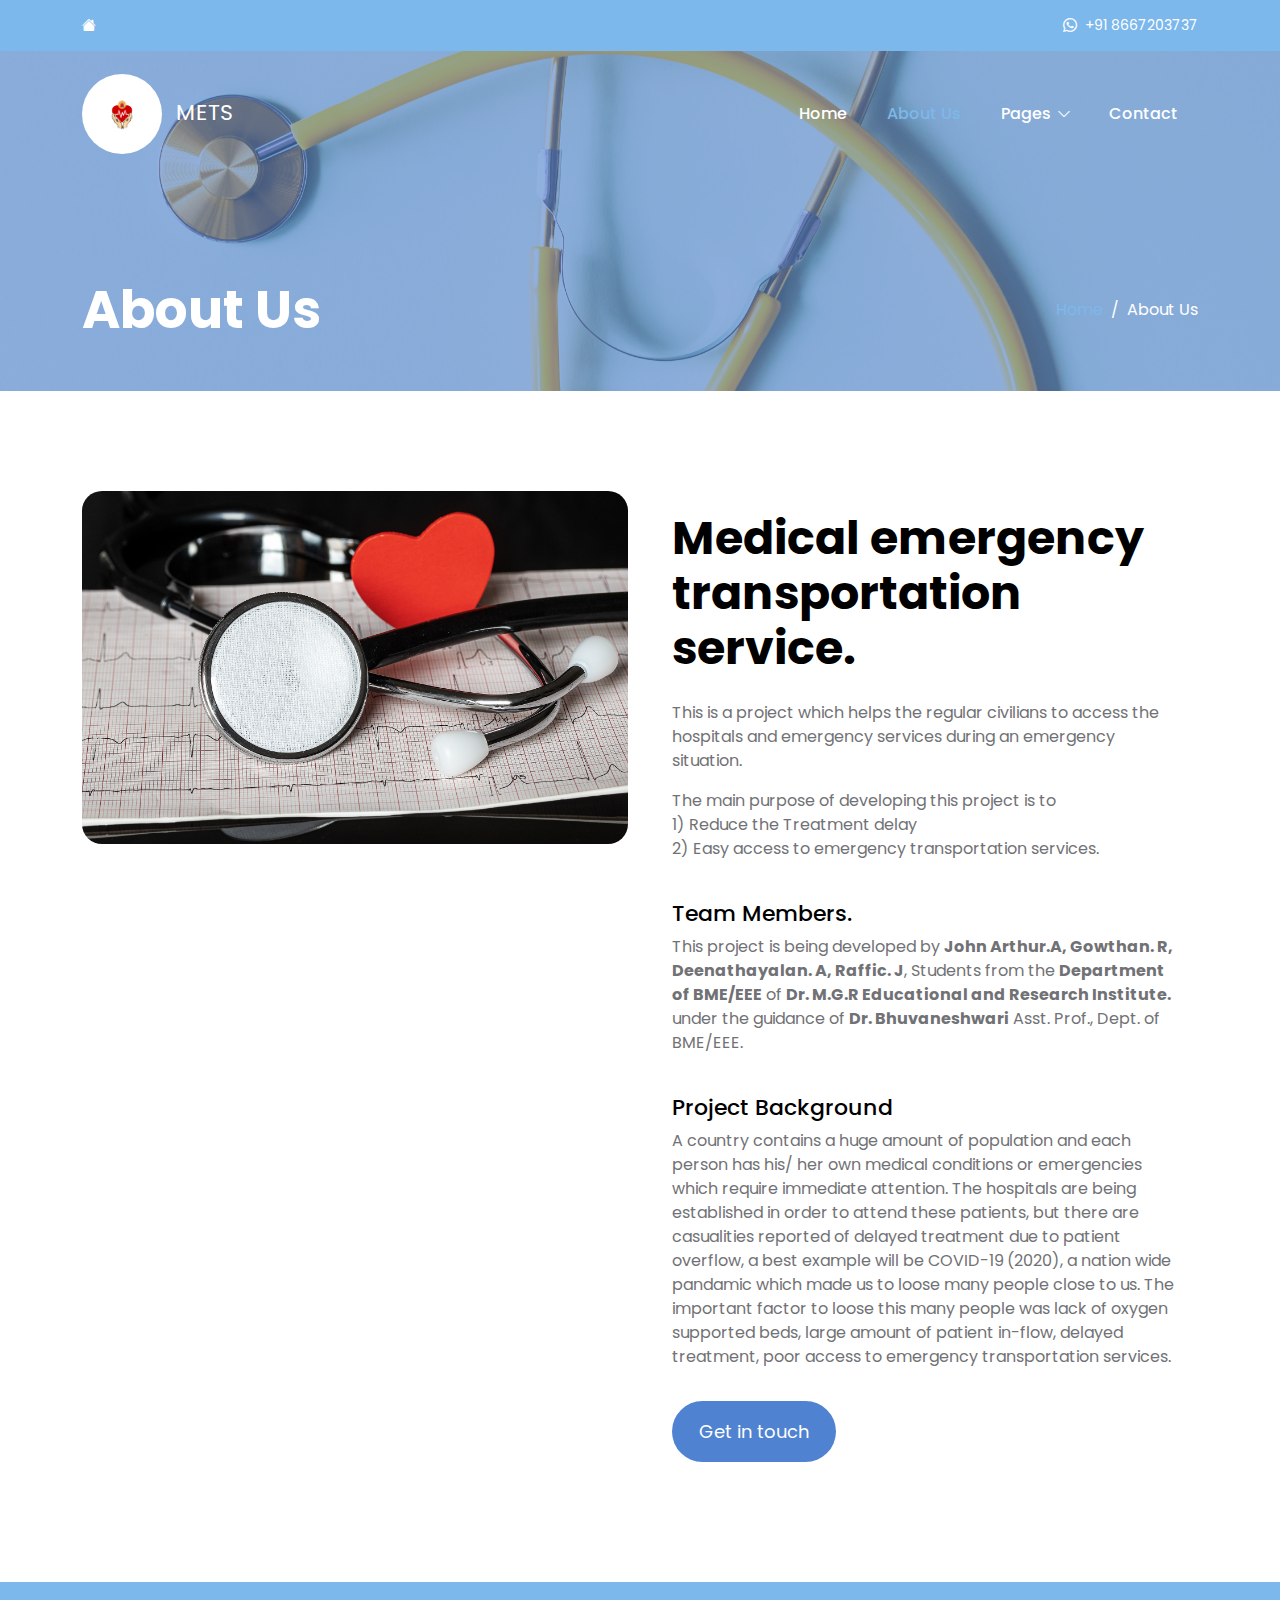
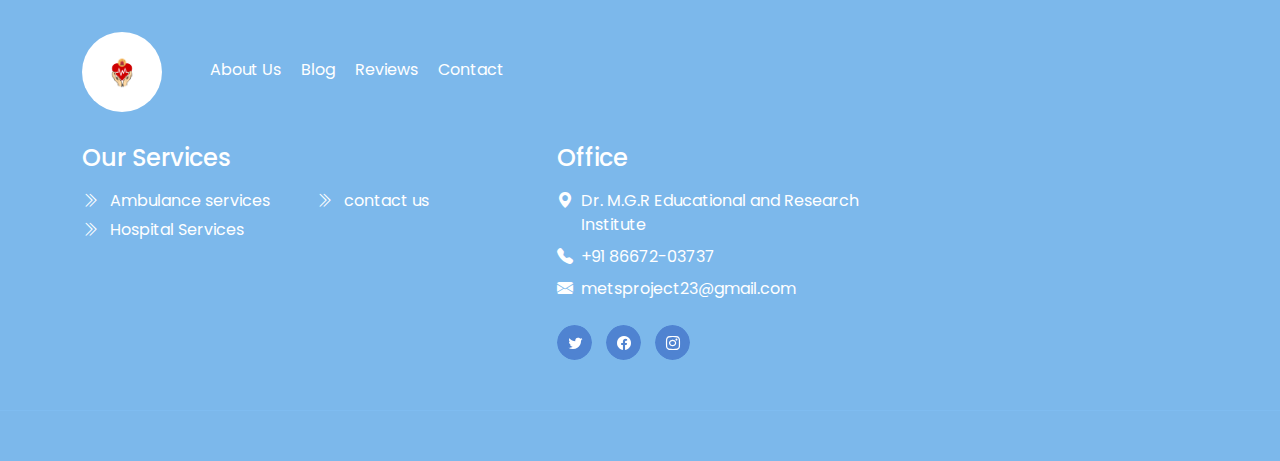
==== about.html @ 183a32d6 "Add files via upload" ====
<!doctype html>
<html lang="en">
    <head>
        <meta charset="utf-8">
        <meta name="viewport" content="width=device-width, initial-scale=1">

        <meta name="description" content="">
        <meta name="author" content="John Arthur">

        <title>About Us</title>

        <!-- CSS FILES -->        
        <link rel="preconnect" href="https://fonts.googleapis.com">
        
        <link rel="preconnect" href="https://fonts.gstatic.com" crossorigin>
        
        <link href="https://fonts.googleapis.com/css2?family=Poppins:ital,wght@0,400;0,500;0,700;1,400&display=swap" rel="stylesheet">

        <link href="css/bootstrap.min.css" rel="stylesheet">

        <link href="css/bootstrap-icons.css" rel="stylesheet">

        <link href="css/tooplate-clean-work.css" rel="stylesheet">



    </head>
    
    <body>

        <header class="site-header">
            <div class="container">
                <div class="row">
                    
                    <div class="col-lg-12 col-12 d-flex flex-wrap">
                        <p class="d-flex me-4 mb-0">
                            <i class="bi-house-fill me-2"></i>
                        </p>

                        <p class="site-header-icon-wrap text-white d-flex mb-0 ms-auto">
                            <i class="site-header-icon bi-whatsapp me-2"></i>

                            <a href="tel: 91 8667203737" class="text-white">
                                +91 8667203737
                            </a>
                        </p>
                    </div>

                </div>
            </div>
        </header>

        <nav class="navbar navbar-expand-lg">
            <div class="container">
                <a class="navbar-brand" href="index.html">
                    <img src="images/LOGO.png" class="logo img-fluid" alt="">

                    <span class="ms-2">METS</span>
                </a>

                <button class="navbar-toggler" type="button" data-bs-toggle="collapse" data-bs-target="#navbarNav" aria-controls="navbarNav" aria-expanded="false" aria-label="Toggle navigation">
                    <span class="navbar-toggler-icon"></span>
                </button>

                <div class="collapse navbar-collapse" id="navbarNav">
                    <ul class="navbar-nav ms-auto">
                        <li class="nav-item">
                            <a class="nav-link" href="index.html">Home</a>
                        </li>

                        <li class="nav-item">
                            <a class="nav-link active" href="about.html">About Us</a>
                        </li>

                        <li class="nav-item dropdown">
                            <a class="nav-link dropdown-toggle" href="#section_5" id="navbarLightDropdownMenuLink" role="button" data-bs-toggle="dropdown" aria-expanded="false">Pages</a>

                            <ul class="dropdown-menu dropdown-menu-light" aria-labelledby="navbarLightDropdownMenuLink">
                                <li><a class="dropdown-item" href="services.html">Our Services</a></li>

                                <!-- <li><a class="dropdown-item" href="coming-soon.html">Coming Soon</a></li> -->

                                <!-- <li><a class="dropdown-item" href="page-404.html">Page 404</a></li> -->
                            </ul>
                        </li>

                        <li class="nav-item">
                            <a class="nav-link" href="contact.html">Contact</a>
                        </li>

                        
                    </ul>
                </div>
            </div>
        </nav>

        <main>

            <section class="banner-section d-flex justify-content-center align-items-end">
                <div class="section-overlay"></div>

                <div class="container">
                    <div class="row">

                        <div class="col-lg-7 col-12">
                            <h1 class="text-white mb-lg-0">About Us</h1>
                        </div>

                        <div class="col-lg-4 col-12 d-flex justify-content-lg-end align-items-center ms-auto">
                            <nav aria-label="breadcrumb">
                                <ol class="breadcrumb justify-content-center">
                                    <li class="breadcrumb-item"><a href="index.html">Home</a></li>

                                    <li class="breadcrumb-item active" aria-current="page">About Us</li>
                                </ol>
                            </nav>
                        </div>

                    </div>
                </div>
            </section>
         

            <section class="section-padding">
                <div class="container">
                    <div class="row">

                        <div class="col-lg-6 col-12">
                            <img src="images/emergency.jpg" class="featured-image img-fluid">
                        </div>

                        <div class="col-lg-6 col-12">
                            <div class="featured-block">
                                <h2 class="mb-4">Medical emergency transportation service.</h2>

                                <p>This is a project which helps the regular civilians to access the hospitals and emergency services during an emergency situation.</p>

                                <p>The main purpose of developing this project is to<br>1) Reduce the Treatment delay<br>2) Easy access to emergency transportation services.</p> <br>
                                <h6>
                                    Team Members.
                                </h6>
                                <p>
                                    This project is being developed by <b>John Arthur.A, Gowthan. R, Deenathayalan. A, Raffic. J</b>, Students from the <b>Department of BME/EEE</b> of <b>Dr. M.G.R Educational and Research Institute.</b> under the guidance of <b>Dr. Bhuvaneshwari</b> Asst. Prof., Dept. of BME/EEE. <br>
                                    </p> <br>
                                <h6>
                                    Project Background
                                </h6>
                                <p>
                                    A country contains a huge amount of population and each person has his/ her own medical conditions or emergencies which require immediate attention. The hospitals are being established in order to attend these patients,
                                    but there are casualities reported of delayed treatment due to patient overflow, a best example will be COVID-19 (2020), a nation wide pandamic which made us to loose many people close to us. The important factor to loose
                                    this many people was lack of oxygen supported beds, large amount of patient in-flow, delayed treatment, poor access to emergency transportation services. 
                                </p>

                                <a class="custom-btn btn button button--atlas mt-3" href="contact.html">
                                    <span>Get in touch</span>
    
                                    <div class="marquee" aria-hidden="true">
                                        <div class="marquee__inner">
                                            <span>Get in touch</span>
                                            <span>Get in touch</span>
                                            <span>Get in touch</span>
                                            <span>Get in touch</span>
                                        </div>
                                    </div>
                                </a>
                            </div>
                        </div>

                    </div>
                </div>
            </section>


            


           
        </main>

        <footer class="site-footer">
            <div class="container">
                <div class="row">

                    <div class="col-lg-12 col-12 d-flex align-items-center mb-4 pb-2">
                        <div>
                            <img src="images/LOGO.png" class="logo img-fluid" alt="">
                        </div>

                        <ul class="footer-menu d-flex flex-wrap ms-5">
                            <li class="footer-menu-item"><a href="#" class="footer-menu-link">About Us</a></li>

                            <li class="footer-menu-item"><a href="#" class="footer-menu-link">Blog</a></li>

                            <li class="footer-menu-item"><a href="#" class="footer-menu-link">Reviews</a></li>

                            <li class="footer-menu-item"><a href="#" class="footer-menu-link">Contact</a></li>
                        </ul>
                    </div>

                    <div class="col-lg-5 col-12 mb-4 mb-lg-0">
                        <h5 class="site-footer-title mb-3">Our Services</h5>

                        <ul class="footer-menu">
                            <li class="footer-menu-item">
                                <a href="#" class="footer-menu-link">
                                    <i class="bi-chevron-double-right footer-menu-link-icon me-2"></i>
                                    Ambulance services
                                </a>
                            </li>

                            <li class="footer-menu-item">
                                <a href="#" class="footer-menu-link">
                                    <i class="bi-chevron-double-right footer-menu-link-icon me-2"></i>
                                    Hospital Services
                                </a>
                            </li>

                            <li class="footer-menu-item">
                                <a href="#" class="footer-menu-link">
                                    <i class="bi-chevron-double-right footer-menu-link-icon me-2"></i>
                                    contact us
                                </a>
                            </li>
                        </ul>
                    </div>

                    <div class="col-lg-4 col-md-6 col-12 mb-4 mb-lg-0 mb-md-0">
                        <h5 class="site-footer-title mb-3">Office</h5>

                        <p class="text-white d-flex mt-3 mb-2">
                            <i class="bi-geo-alt-fill me-2"></i>
                            Dr. M.G.R Educational and Research Institute
                        </p>

                        <p class="text-white d-flex mb-2">
                            <i class="bi-telephone-fill me-2"></i>

                            <a href="tel: 8667203737" class="site-footer-link">
                                +91 86672-03737
                            </a>
                        </p>

                        <p class="text-white d-flex">
                            <i class="bi-envelope-fill me-2"></i>

                            <a href="mailto:info@company.com" class="site-footer-link">
                                metsproject23@gmail.com
                            </a>
                        </p>

                        <ul class="social-icon mt-4">
                            <li class="social-icon-item">
                                <a href="#" class="social-icon-link button button--skoll">
                                    <span></span>
                                    <span class="bi-twitter"></span>
                                </a>
                            </li>

                            <li class="social-icon-item">
                                <a href="#" class="social-icon-link button button--skoll">
                                    <span></span>
                                    <span class="bi-facebook"></span>
                                </a>
                            </li>

                            <li class="social-icon-item">
                                <a href="#" class="social-icon-link button button--skoll">
                                    <span></span>
                                    <span class="bi-instagram"></span>
                                </a>
                            </li>
                        </ul>
                    </div>
                </div>
            </div>

            <div class="site-footer-bottom">
                <div class="container">
                    <div class="row">
                    </div>
                </div>
            </div>
        </footer>

        <!-- JAVASCRIPT FILES -->
        <script src="js/Team-members.js"></script>
        <script src="js/jquery.min.js"></script>
        <script src="js/bootstrap.min.js"></script>
        <script src="js/jquery.backstretch.min.js"></script>
        <script src="js/counter.js"></script>
        <script src="js/countdown.js"></script>
        <script src="js/init.js"></script>
        <script src="js/modernizr.js"></script>
        <script src="js/animated-headline.js"></script>
        <script src="js/custom.js"></script>

    </body>
</html>
---- css/tooplate-clean-work.css ----
/*

Tooplate 2132 Clean Work

https://www.tooplate.com/view/2132-clean-work

*/



/*---------------------------------------
  CUSTOM PROPERTIES ( VARIABLES )             
-----------------------------------------*/
:root {
  --white-color:                  #ffffff;
  --primary-color:                #7cb8eb;
  --secondary-color:              #4f83d1;
  --section-bg-color:             #f0f8ff;
  --custom-btn-bg-color:          #4f83d1;
  --custom-btn-bg-hover-color:    #7cb8eb;
  --dark-color:                   #000000;
  --p-color:                      #717275;
  --border-color:                 #e9eaeb;
  --link-hover-color:             #4f83d1;

  --body-font-family:             'Poppins', sans-serif;

  --h1-font-size:                 52px;
  --h2-font-size:                 46px;
  --h3-font-size:                 32px;
  --h4-font-size:                 28px;
  --h5-font-size:                 24px;
  --h6-font-size:                 22px;
  --p-font-size:                  16px;
  --btn-font-size:                18px;
  --copyright-font-size:          14px;

  --border-radius-large:          100px;
  --border-radius-medium:         20px;
  --border-radius-small:          10px;

  --font-weight-normal:           400;
  --font-weight-medium:           500;
  --font-weight-bold:             700;
}

body {
  background-color: var(--white-color);
  font-family: var(--body-font-family); 
}


/*---------------------------------------
  TYPOGRAPHY               
-----------------------------------------*/

h2,
h3,
h4,
h5,
h6 {
  color: var(--dark-color);
}

h1,
h2,
h3,
h4,
h5,
h6 {
  font-weight: var(--font-weight-medium);
}

h1 {
  font-size: var(--h1-font-size);
  font-weight: var(--font-weight-bold);
}

h2 {
  font-size: var(--h2-font-size);
  font-weight: var(--font-weight-bold);
}

h3 {
  font-size: var(--h3-font-size);
}

h4 {
  font-size: var(--h4-font-size);
}

h5 {
  font-size: var(--h5-font-size);
}

h6 {
  font-size: var(--h6-font-size);
}

p {
  color: var(--p-color);
  font-size: var(--p-font-size);
  font-weight: var(--font-weight-normal);
}

ul li {
  color: var(--p-color);
  font-size: var(--p-font-size);
  font-weight: var(--font-weight-normal);
}

a, 
button {
  touch-action: manipulation;
  transition: all 0.3s;
}

a {
  display: inline-block;
  color: var(--primary-color);
  text-decoration: none;
}

a:hover {
  color: var(--link-hover-color);
}

b,
strong {
  font-weight: var(--font-weight-bold);
}

.page-404-title {
  color: var(--secondary-color);
  font-size: 10rem;
}


/*---------------------------------------
  SECTION               
-----------------------------------------*/
.section-padding {
  padding-top: 100px;
  padding-bottom: 100px;
}

.section-bg {
  background-color: var(--section-bg-color);
}

.section-overlay {
  background-color: var(--secondary-color);
  position: absolute;
  top: 0;
  left: 0;
  pointer-events: none;
  width: 100%;
  height: 100%;
  opacity: 0.6;
}

.testimonial-section .section-overlay {
  opacity: 0.85;
}

.section-overlay + .container {
  position: relative;
}


/*---------------------------------------
  ANIMATED HEADLINE               
-----------------------------------------*/
.cd-words-wrapper {
  display: inline-block;
  position: relative;
  text-align: left;
}

.cd-words-wrapper b {
  color: #e5e50f;
  display: inline-block;
  position: absolute;
  white-space: nowrap;
  left: 0;
  top: 0;
}

.cd-words-wrapper b.is-visible {
  position: relative;
}

.no-js .cd-words-wrapper b {
  opacity: 0;
}

.no-js .cd-words-wrapper b.is-visible {
  opacity: 1;
}

.cd-headline.rotate-1 .cd-words-wrapper {
  -webkit-perspective: 300px;
  -moz-perspective: 300px;
  perspective: 300px;
}

.cd-headline.rotate-1 b {
  opacity: 0;
  -webkit-transform-origin: 50% 100%;
  -moz-transform-origin: 50% 100%;
  -ms-transform-origin: 50% 100%;
  -o-transform-origin: 50% 100%;
  transform-origin: 50% 100%;
  -webkit-transform: rotateX(180deg);
  -moz-transform: rotateX(180deg);
  -ms-transform: rotateX(180deg);
  -o-transform: rotateX(180deg);
  transform: rotateX(180deg);
}

.cd-headline.rotate-1 b.is-visible {
  opacity: 1;
  -webkit-transform: rotateX(0deg);
  -moz-transform: rotateX(0deg);
  -ms-transform: rotateX(0deg);
  -o-transform: rotateX(0deg);
  transform: rotateX(0deg);
  -webkit-animation: cd-rotate-1-in 1.2s;
  -moz-animation: cd-rotate-1-in 1.2s;
  animation: cd-rotate-1-in 1.2s;
}

.cd-headline.rotate-1 b.is-hidden {
  -webkit-transform: rotateX(180deg);
  -moz-transform: rotateX(180deg);
  -ms-transform: rotateX(180deg);
  -o-transform: rotateX(180deg);
  transform: rotateX(180deg);
  -webkit-animation: cd-rotate-1-out 1.2s;
  -moz-animation: cd-rotate-1-out 1.2s;
  animation: cd-rotate-1-out 1.2s;
}

@-webkit-keyframes cd-rotate-1-in {
  0% {
    -webkit-transform: rotateX(180deg);
    opacity: 0;
  }
  35% {
    -webkit-transform: rotateX(120deg);
    opacity: 0;
  }
  65% {
    opacity: 0;
  }
  100% {
    -webkit-transform: rotateX(360deg);
    opacity: 1;
  }
}

@-moz-keyframes cd-rotate-1-in {
  0% {
    -moz-transform: rotateX(180deg);
    opacity: 0;
  }
  35% {
    -moz-transform: rotateX(120deg);
    opacity: 0;
  }
  65% {
    opacity: 0;
  }
  100% {
    -moz-transform: rotateX(360deg);
    opacity: 1;
  }
}

@keyframes cd-rotate-1-in {
  0% {
    -webkit-transform: rotateX(180deg);
    -moz-transform: rotateX(180deg);
    -ms-transform: rotateX(180deg);
    -o-transform: rotateX(180deg);
    transform: rotateX(180deg);
    opacity: 0;
  }
  35% {
    -webkit-transform: rotateX(120deg);
    -moz-transform: rotateX(120deg);
    -ms-transform: rotateX(120deg);
    -o-transform: rotateX(120deg);
    transform: rotateX(120deg);
    opacity: 0;
  }
  65% {
    opacity: 0;
  }
  100% {
    -webkit-transform: rotateX(360deg);
    -moz-transform: rotateX(360deg);
    -ms-transform: rotateX(360deg);
    -o-transform: rotateX(360deg);
    transform: rotateX(360deg);
    opacity: 1;
  }
}

@-webkit-keyframes cd-rotate-1-out {
  0% {
    -webkit-transform: rotateX(0deg);
    opacity: 1;
  }
  35% {
    -webkit-transform: rotateX(-40deg);
    opacity: 1;
  }
  65% {
    opacity: 0;
  }
  100% {
    -webkit-transform: rotateX(180deg);
    opacity: 0;
  }
}

@-moz-keyframes cd-rotate-1-out {
  0% {
    -moz-transform: rotateX(0deg);
    opacity: 1;
  }
  35% {
    -moz-transform: rotateX(-40deg);
    opacity: 1;
  }
  65% {
    opacity: 0;
  }
  100% {
    -moz-transform: rotateX(180deg);
    opacity: 0;
  }
}

@keyframes cd-rotate-1-out {
  0% {
    -webkit-transform: rotateX(0deg);
    -moz-transform: rotateX(0deg);
    -ms-transform: rotateX(0deg);
    -o-transform: rotateX(0deg);
    transform: rotateX(0deg);
    opacity: 1;
  }
  35% {
    -webkit-transform: rotateX(-40deg);
    -moz-transform: rotateX(-40deg);
    -ms-transform: rotateX(-40deg);
    -o-transform: rotateX(-40deg);
    transform: rotateX(-40deg);
    opacity: 1;
  }
  65% {
    opacity: 0;
  }
  100% {
    -webkit-transform: rotateX(180deg);
    -moz-transform: rotateX(180deg);
    -ms-transform: rotateX(180deg);
    -o-transform: rotateX(180deg);
    transform: rotateX(180deg);
    opacity: 0;
  }
}


/*---------------------------------------
  CUSTOM LINK               
-----------------------------------------*/
.link {
  cursor: pointer;
  position: relative;
  white-space: nowrap;
}

.link::before,
.link::after {
  position: absolute;
  width: 100%;
  height: 1px;
  background: currentColor;
  top: 100%;
  left: 0;
  pointer-events: none;
}

.link::before {
  content: '';
}

.link--herse::before {
  display: none;
}

.link__graphic {
  position: absolute;
  top: 0;
  left: 0;
  pointer-events: none;
  fill: none;
  stroke: var(--dark-color);
  stroke-width: 1px;
}

.link__graphic--stroke path {
  stroke-dasharray: 1;
  stroke-dashoffset: 1;
}

.link:hover .link__graphic--stroke path {
  stroke-dashoffset: 0;
}

.link__graphic--arc {
  top: 73%;
  left: -23%;
}

.link__graphic--arc path {
  transition: stroke-dashoffset 0.4s cubic-bezier(0.7, 0, 0.3, 1);
}

.link:hover .link__graphic--arc path {
  transition-timing-function: cubic-bezier(0.8, 1, 0.7, 1);
  transition-duration: 0.3s;
}

.button {
  display: inline-block;
  position: relative;
}

.button::before,
.button::after {
  position: absolute;
  top: 0;
  left: 0;
  width: 100%;
  height: 100%;
}

.button--atlas > span {
  display: inline-block;
}

.button--atlas:hover > span {
  opacity: 0;
}

.marquee {
  position: absolute;
  top: 0;
  left: 0;
  width: 100%;
  overflow: hidden;
  pointer-events: none;
}

.marquee__inner {
  width: fit-content;
  display: flex;
  position: relative;
  --offset: 1rem;
  --move-initial: calc(-25% + var(--offset));
  --move-final: calc(-50% + var(--offset));
  transform: translate3d(var(--move-initial), 0, 0);
  animation: marquee 1s linear infinite;
  animation-play-state: paused;
  opacity: 0;
}

.button--atlas:hover .marquee__inner {
  animation-play-state: running;
  opacity: 1;
  transition-duration: 0.4s;
}

.marquee span {
  text-align: center;
  white-space: nowrap;
  font-style: italic;
  padding: 15px;
}

@keyframes marquee {
  0% {
    transform: translate3d(var(--move-initial), 0, 0);
  }

  100% {
    transform: translate3d(var(--move-final), 0, 0);
  }
}

.button--pan {
  overflow: hidden;
}

.button--pan span {
  position: relative;
}

.button--pan::before {
  content: '';
  transition: transform 0.3s cubic-bezier(0.7, 0, 0.2, 1);
}

.button--pan:hover::before {
  background: transparent;
  transform: translate3d(0,-100%,0);
}


/*---------------------------------------
  CUSTOM BLOCK               
-----------------------------------------*/
.custom-block-wrap {
  position: relative;
}

.custom-block-wrap .custom-block {
  position: absolute;
  bottom: 0;
  right: 0;
}

.custom-block {
  background-color: var(--primary-color);
  border-radius: var(--border-radius-small);
  padding: 35px;
}

.custom-block .custom-icon,
.custom-block a {
  color: var(--white-color);
}


/*---------------------------------------
  CUSTOM ICON COLOR               
-----------------------------------------*/
.custom-icon {
  color: var(--secondary-color);
}

.bi-star-fill {
  color: var(--custom-btn-bg-color);
}


/*---------------------------------------
  AVATAR IMAGE - TESTIMONIAL               
-----------------------------------------*/
.avatar-image {
  border-radius: var(--border-radius-large);
  width: 60px;
  height: 60px;
  object-fit: cover;
}


/*---------------------------------------
  CUSTOM BUTTON               
-----------------------------------------*/
.custom-btn {
  background: var(--custom-btn-bg-color);
  border: 2px solid transparent;
  border-radius: var(--border-radius-large);
  color: var(--white-color);
  font-size: var(--btn-font-size);
  font-weight: var(--font-weight-normal);
  line-height: normal;
  transition: all 0.3s;
  padding: 15px 25px;
}

.navbar-expand-lg .navbar-nav .nav-link.custom-btn {
  margin-top: 8px;
  margin-right: 0;
  padding: 12px 25px;
}

.custom-btn:hover {
  background: var(--custom-btn-bg-hover-color);
  color: var(--white-color);
}

.custom-border-btn {
  background: transparent;
  border: 2px solid var(--custom-btn-bg-color);
  color: var(--custom-btn-bg-color);
}

.navbar-expand-lg .navbar-nav .nav-link.custom-btn:hover,
.custom-border-btn:hover {
  background: var(--custom-btn-bg-hover-color);
  border-color: transparent;
  color: var(--white-color);
}

.custom-btn-bg-white {
  border-color: var(--white-color);
  color: var(--white-color);
}


/*---------------------------------------
  NAVIGATION              
-----------------------------------------*/
.navbar {
  background: transparent;
  position: absolute;
  top: 49px;
  right: 0;
  left: 0;
  z-index: 9;
  padding-top: 20px;
  padding-bottom: 20px;
}

.navbar-brand,
.navbar-brand:hover {
  color: var(--white-color);
  font-size: var(--h6-font-size);
  font-weight: var(--font-weight-light);
}

.logo {
  background-color: var(--white-color);
  border-radius: var(--border-radius-large);
  width: 80px;
  height: 80px;
  padding: 15px;
}

.navbar-expand-lg .navbar-nav .nav-link {
  margin: 20px;
  padding: 0;
}

.navbar-nav .nav-link {
  display: inline-block;
  color: var(--white-color);
  font-size: var(--p-font-size);
  font-weight: var(--font-weight-medium);
  position: relative;
  padding-top: 15px;
  padding-bottom: 15px;
}

.navbar-nav .nav-link.active, 
.navbar-nav .nav-link:hover {
  background: transparent;
  color: var(--primary-color);
}

.dropdown-menu {
  background: var(--white-color);
  box-shadow: 0 1rem 3rem rgba(0,0,0,.175);
  border: 0;
  display: inherit;
  opacity: 0;
  min-width: 9rem;
  margin-top: 20px;
  padding: 13px 0 10px 0;
  transition: all 0.3s;
  pointer-events: none;
}

.dropdown-menu::before {
  content: "";
  width: 0;
  height: 0;
  border-left: 20px solid transparent;
  border-right: 20px solid transparent;
  border-bottom: 15px solid var(--white-color);
  position: absolute;
  top: -10px;
  left: 10px;
}

.dropdown-item {
  display: inline-block;
  color: var(--p-bg-color);
  font-size: var(--menu-font-size);
  font-weight: var(--font-weight-medium);
  position: relative;
  padding-top: 0;
  padding-bottom: 7px;
}

.dropdown-item.active, 
.dropdown-item:active,
.dropdown-item:focus, 
.dropdown-item:hover {
  background: transparent;
  color: var(--primary-color);
}

.dropdown-toggle::after {
  content: "\f282";
  display: inline-block;
  font-family: bootstrap-icons !important;
  font-size: var(--copyright-font-size);
  font-style: normal;
  font-weight: normal !important;
  font-variant: normal;
  text-transform: none;
  line-height: 1;
  vertical-align: -.125em;
  -webkit-font-smoothing: antialiased;
  -moz-osx-font-smoothing: grayscale;
  position: relative;
  left: 2px;
  border: 0;
}

@media screen and (min-width: 992px) {
  .dropdown:hover .dropdown-menu {
    opacity: 1;
    margin-top: 0;
    pointer-events: auto;
  }
}

.navbar-toggler {
  border: 0;
  padding: 0;
  cursor: pointer;
  margin: 0;
  width: 30px;
  height: 35px;
  outline: none;
}

.navbar-toggler:focus {
  outline: none;
  box-shadow: none;
}

.navbar-toggler[aria-expanded="true"] .navbar-toggler-icon {
  background: transparent;
}

.navbar-toggler[aria-expanded="true"] .navbar-toggler-icon:before,
.navbar-toggler[aria-expanded="true"] .navbar-toggler-icon:after {
  transition: top 300ms 50ms ease, -webkit-transform 300ms 350ms ease;
  transition: top 300ms 50ms ease, transform 300ms 350ms ease;
  transition: top 300ms 50ms ease, transform 300ms 350ms ease, -webkit-transform 300ms 350ms ease;
  top: 0;
}

.navbar-toggler[aria-expanded="true"] .navbar-toggler-icon:before {
  transform: rotate(45deg);
}

.navbar-toggler[aria-expanded="true"] .navbar-toggler-icon:after {
  transform: rotate(-45deg);
}

.navbar-toggler .navbar-toggler-icon {
  background: var(--dark-color);
  transition: background 10ms 300ms ease;
  display: block;
  width: 30px;
  height: 2px;
  position: relative;
}

.navbar-toggler .navbar-toggler-icon:before,
.navbar-toggler .navbar-toggler-icon:after {
  transition: top 300ms 350ms ease, -webkit-transform 300ms 50ms ease;
  transition: top 300ms 350ms ease, transform 300ms 50ms ease;
  transition: top 300ms 350ms ease, transform 300ms 50ms ease, -webkit-transform 300ms 50ms ease;
  position: absolute;
  right: 0;
  left: 0;
  background: var(--dark-color);
  width: 30px;
  height: 2px;
  content: '';
}

.navbar-toggler .navbar-toggler-icon::before {
  top: -8px;
}

.navbar-toggler .navbar-toggler-icon::after {
  top: 8px;
}


/*---------------------------------------
  SITE HEADER              
-----------------------------------------*/
.site-header {
  background: var(--primary-color);
  position: relative;
  z-index: 22;
  padding-top: 15px;
  padding-bottom: 15px;
}

.site-header p,
.site-header p a,
.site-header .social-icon-link {
  color: var(--white-color);
  font-size: var(--copyright-font-size);
}

.site-header .social-icon {
  text-align: right;
}

.site-header .social-icon-link {
  background: transparent;
  width: inherit;
  height: inherit;
  line-height: inherit;
  margin-right: 15px;
}

.site-header-icon {
  display: inline-block;
}


/*---------------------------------------
  HERO        
-----------------------------------------*/
.hero-section {
  position: relative;
  overflow: hidden;
  padding-top: 100px;
  padding-bottom: 100px;
  min-height: 680px;
}

.hero-section .container {
  position: relative;
  z-index: 2;
}

.hero-section svg {
  position: absolute;
  bottom: -50px;
  right: 0;
  left: 0;
  pointer-events: none;
}

@media screen and (min-width: 991px) {
  .hero-section-full-height {
    height: 85vh;
  }
}


/*---------------------------------------
  INTRO        
-----------------------------------------*/
.intro-section {
  padding-top: 50px;
}


/*---------------------------------------
  BANNER        
-----------------------------------------*/
.banner-section {
  background-image: url('../images/img1.jpg');
  background-repeat: no-repeat;
  background-position: center;
  background-size: cover;
  position: relative;
  overflow: hidden;
  min-height: 340px;
  padding-top: 100px;
  padding-bottom: 50px;
}

.banner-section .breadcrumb {
  margin-bottom: 0;
}

.breadcrumb-item+.breadcrumb-item::before,
.breadcrumb-item.active {
  color: var(--white-color);
}


/*---------------------------------------
  COUNTDOWN              
-----------------------------------------*/
.countdown-section {
  position: relative;
}

.countdown-section-title {
  position: absolute;
  top: 0;
  right: 0;
  bottom: 0;
}

.countdown {
  text-align: center;
  padding-left: 0;
}

.countdown-item {
  list-style: none;
  flex: 0 0 13%;
  margin: 15px;
}

.countdown-text {
  background: var(--section-bg-color);
  border-radius: 6px;
  color: var(--secondary-color);
  font-size: var(--p-font-size);
  position: relative;
  padding: 4px 8px;
}

.countdown-text::before {
  content: "";
  display: block;
  margin: auto;
  width: 0;
  height: 0;
  border-bottom: 5px solid var(--section-bg-color);
  border-right: 5px solid transparent;
  border-left: 5px solid transparent;
  position: absolute;
  top: -5px;
  right: 0;
  left: 0;
}


/*---------------------------------------
  FEATURED              
-----------------------------------------*/
.featured-image {
  border-radius: var(--border-radius-medium);
}

.featured-block {
  padding: 20px;
}


/*---------------------------------------
  ABOUT              
-----------------------------------------*/
.about-image,
.gallery-image {
  border-radius: var(--border-radius-medium);
}

.team-info {
  background: var(--white-color);
  border-radius: var(--border-radius-medium);
  position: relative;
  padding: 30px;
}

.team-info p {
  margin-bottom: 0;
}

.team-info::before {
  content: "";
  display: block;
  margin: auto;
  width: 0;
  height: 0;
  border-right: 20px solid var(--white-color);
  border-top: 20px solid transparent;
  border-bottom: 20px solid transparent;
  position: absolute;
  left: -20px;
  top: 0;
  bottom: 0;
}

.gallery-image {
  transition: all 0.3s;
}

.gallery-image:hover {
  transform: scale(1.02);
}


/*---------------------------------------
  SERVICES              
-----------------------------------------*/
.services-thumb {
  background-color: var(--white-color);
  border-radius: var(--border-radius-small);
  position: relative;
  overflow: hidden;
  margin-bottom: 24px;
  padding: 30px;
}

.services-thumb.section-bg {
  background: var(--section-bg-color);
}

.services-detail-section .services-image {
  aspect-ratio: 0;
}

.services-image-wrap {
  border-radius: var(--border-radius-small);
  position: relative;
  overflow: hidden;
}

.services-image-wrap:hover .services-image-hover {
  opacity: 1;
}

.services-title-link {
  display: block;
}

.services-image,
.team-image {
  border-radius: var(--border-radius-small);
  display: block;
  aspect-ratio: 1;
  object-fit: cover;
  transition: all 0.5s;
}

.services-image-hover {
  position: absolute;
  top: 0;
  right: 0;
  bottom: 0;
  left: 0;
  opacity: 0;
}

.services-icon-wrap {
  background: var(--secondary-color);
  color: var(--white-color);
  font-size: var(--h3-font-size);
  position: absolute;
  bottom: 0;
  right: 0;
  left: 0;
  transition: opacity 0.5s;
  padding: 8px 12px;
}

.services-icon-wrap .button--skoll {
  width: 100%;
  height: 100%;
}


/*---------------------------------------
  TESTIMONIAL              
-----------------------------------------*/
.testimonial-section {
  background-image: url('../images/coffe-shop-with-wooden-walls-unfocused.jpg');
  background-repeat: no-repeat;
  background-position: center;
  background-size: cover;
  position: relative;
}

.testimonial-section .featured-block {
  background-color: var(--primary-color);
  border-radius: var(--border-radius-medium);
  margin-bottom: 24px;
  padding: 30px;
}

.testimonial-section .featured-block h4,
.testimonial-section .featured-block p {
  color: var(--white-color);
}



/*---------------------------------------
  PARTNERS              
-----------------------------------------*/
.partners-section {
  text-align: center;
  padding-top: 25px;
  padding-bottom: 50px;
}

.partners-section-title {
  border-radius: var(--border-radius-large);
  display: inline-block;
  position: relative;
  bottom: 50px;
  margin-bottom: -50px;
  padding: 10px 20px;
}

.partners-image {
  display: block;
  width: 150px;
  margin: auto;
  transition: all 0.3s;
}

.partners-image:hover {
  transform: scale(1.05);
}


/*---------------------------------------
  COUNTER NUMBERS              
-----------------------------------------*/
.counter-thumb {
  margin: 20px;
  margin-top: 0;
}

.counter-number {
  color: var(--secondary-color);
  display: block;
}

.counter-number,
.counter-number-text {
  color: var(--secondary-color);
  font-size: var(--h1-font-size);
  font-weight: var(--font-weight-bold);
  line-height: normal;
}


/*---------------------------------------
  CONTACT               
-----------------------------------------*/
.contact-section {
  background: var(--white-color);
}

.contact-form {
  background: var(--section-bg-color);
  border-radius: var(--border-radius-small);
  padding: 40px;
}

.contact-info {
  background: var(--white-color);
  border-radius: var(--border-radius-medium);
  display: inline-block;
  margin-top: 20px;
  padding: 40px;
}

.team-info a,
.contact-info h5,
.contact-info h5 a {
  color: var(--p-color);
}

.team-info a:hover,
.contact-info h5 a:hover {
  color: var(--link-hover-color);
}


/*---------------------------------------
  CUSTOM FORM               
-----------------------------------------*/
.custom-form .form-control,
.input-group-file {
  color: var(--p-color);
  margin-bottom: 24px;
  padding-top: 13px;
  padding-bottom: 13px;
  outline: none;
}

.custom-form .form-control:hover,
.custom-form .form-control:focus {
  border-color: var(--secondary-color);
}

.custom-form label {
  margin-bottom: 10px;
}

.custom-form .form-check-group {
  margin-bottom: 20px;
}

.donate-form .form-check-group-donation-frequency {
  padding-right: 0;
}

.form-check-group-donation-frequency + .form-check-group-donation-frequency {
  padding-right: 12px;
  padding-left: 0;
}

.form-check-group-donation-frequency .form-check-label {
  font-weight: var(--font-weight-medium);
}

#DonationFrequencyOne {
  border-top-right-radius: 0;
  border-bottom-right-radius: 0;
}

#DonationFrequencyMonthly {
  border-top-left-radius: 0;
  border-bottom-left-radius: 0;
}

.custom-form .form-check-radio {
  position: relative;
  height: 100%;
  padding-left: 0;
}

.custom-form .input-group-text {
  background: var(--secondary-color);
  border: 0;
  color: var(--white-color);
}

.custom-form .form-check-radio .form-check-label {
  position: absolute;
  top: 50%;
  left: 50%;
  transform: translate(-50%, -50%);
  text-align: center;
}

.form-check-radio .form-check-input[type=radio] {
  background-color: var(--section-bg-color);
  border-radius: .25rem;
  border: 0;
  box-shadow: none;
  outline: none;
  width: 100%;
  margin-top: 0;
  margin-left: 0;
  padding: 25px 50px;
  transition: all 0.3s;
}

.form-check-radio .form-check-input:checked[type=radio] {
  background-image: none;
}

.form-check-radio .form-check-input:checked[type=radio] + .form-check-label,
.form-check-radio .form-check-input:hover + .form-check-label,
.form-check-radio .form-check-input:checked + .form-check-label {
  color: var(--white-color);
}

.form-check-radio .form-check-input:hover,
.form-check-radio .form-check-input:checked {
  background-color: var(--secondary-color);
  border-color: var(--white-color);
}

.input-group-file {
  border-radius: .25rem;
  padding: 13px .75rem;
}

.input-group-file input[type=file] {
  width: 0.1px;
  height: 0.1px;
  opacity: 0;
  overflow: hidden;
  position: absolute;
  z-index: -1;
  padding: 0;
}

.input-group-file .input-group-text {
  background: transparent;
  color: inherit;
  margin-bottom: 0;
  padding: 0;
}

.custom-form button[type="submit"] {
  background: var(--custom-btn-bg-color);
  border: none;
  border-radius: var(--border-radius-large);
  color: var(--white-color);
  font-size: var(--p-font-size);
  font-weight: var(--font-weight-medium);
  transition: all 0.3s;
  margin-bottom: 0;
}

.custom-form button[type="submit"]:hover,
.custom-form button[type="submit"]:focus {
  background: var(--custom-btn-bg-hover-color);
  border-color: transparent;
}

.consulting-form {
  background: var(--white-color);
  border-radius: var(--border-radius-medium);
  position: relative;
  overflow: hidden;
  padding: 45px;
}

.consulting-form-header .form-icon {
  font-size: var(--h2-font-size);
  color: var(--white-color);
}


/*---------------------------------------
  SITE FOOTER              
-----------------------------------------*/
.site-footer {
  background-color: var(--primary-color);
  padding-top: 50px;
}

.site-footer-bottom {
  border-top: 1px solid #7fbcf0;
  position: relative;
  z-index: 2;
  margin-top: 50px;
  padding-top: 25px;
  padding-bottom: 25px;
}

.site-footer .logo {
  background-color: var(--white-color);
  border-radius: var(--border-radius-large);
  width: 80px;
  height: 80px;
  object-fit: cover;
  padding: 15px;
}

.site-footer-title,
.site-footer-link {
  color: var(--white-color);
}

.copyright-text {
  color: var(--section-bg-color);
  font-size: var(--copyright-font-size);
  margin-right: 30px;
}

.site-footer .custom-btn {
  font-size: var(--copyright-font-size);
}

.site-footer .custom-btn:hover {
  background: var(--primary-color);
}

.site-footer-bottom a {
	color: var(--white-color);
}

.site-footer-bottom a:hover {
	color: var(--link-hover-color);
}


/*---------------------------------------
  FOOTER MENU               
-----------------------------------------*/
.footer-menu {
  column-count: 2;
  margin: 0;
  padding: 0;
}

.footer-menu-item {
  list-style: none;
  display: block;
}

.footer-menu-link {
  font-size: var(--p-font-size);
  color: var(--white-color);
  display: inline-block;
  vertical-align: middle;
  margin-right: 20px;
  margin-bottom: 5px;
}


/*---------------------------------------
  SOCIAL ICON               
-----------------------------------------*/
.social-icon {
  margin: 0;
  padding: 0;
}

.social-icon-item {
  list-style: none;
  display: inline-block;
  vertical-align: top;
}

.social-icon-link {
  background: #7fbcf0;
  border-radius: var(--border-radius-large);
  color: var(--white-color);
  font-size: var(--copyright-font-size);
  display: block;
  margin-right: 10px;
  text-align: center;
  width: 35px;
  height: 35px;
  line-height: 36px;
}

.social-icon-link:hover {
  background: var(--primary-color);
  color: var(--white-color);
}

.button--skoll {
  overflow: hidden;
  border-radius: 50%;
  color: var(--white-color);
  width: 35px;
  height: 35px;
}

.button--skoll span {
  display: block;
  position: relative;
}

.button--skoll > span {
  overflow: hidden;
}

.button--skoll:hover > span > span {
  animation: MoveUpInitial 0.2s forwards, MoveUpEnd 0.2s forwards 0.2s;
}

.button--skoll::before {
  content: '';
  background: var(--custom-btn-bg-color);
  width: 100%;
  height: 0;
  padding-bottom: 100%;
  border-radius: 50%;
  transform: translate3d(0,0,0);
  transition: transform 0.3s;
  transition-timing-function: cubic-bezier(0.7, 0, 0.2, 1);
}

.button--skoll:hover::before {
  transform: translate3d(0,100%,0);
}


/*---------------------------------------
  RESPONSIVE STYLES               
-----------------------------------------*/
@media screen and (min-width: 1600px) {
  .intro-section {
    padding-top: 0;
  }
}

@media screen and (max-width: 991px) {
  h1 {
    font-size: 42px;
  }

  h2 {
    font-size: 36px;
  }

  h3 {
    font-size: 32px;
  }

  h4 {
    font-size: 28px;
  }

  h5 {
    font-size: 20px;
  }

  h6 {
    font-size: 18px;
  }

  .section-padding {
    padding-top: 50px;
    padding-bottom: 50px;
  }

  .team-section {
    padding-bottom: 80px;
  }

  .navbar {
    background-color: var(--white-color);
    padding-top: 5px;
    padding-bottom: 5px;
  }

  .navbar-brand,
  .navbar-brand:hover {
    color: var(--primary-color);
  }

  .navbar-nav .nav-link {
    color: var(--p-color);
  }

  .navbar-expand-lg .navbar-nav {
    padding-bottom: 30px;
  }

  .navbar-expand-lg .navbar-nav .nav-link {
    margin: 8px 20px;
  }

  .navbar-expand-lg .navbar-nav .nav-link.custom-btn {
    background-color: var(--custom-btn-bg-color);
    color: var(--white-color);
    margin-left: 0;
  }

  .navbar-nav .dropdown-menu {
    position: relative;
    left: 20px;
    opacity: 1;
    pointer-events: auto;
    max-width: 100px;
    margin-top: 10px;
    margin-bottom: 15px;
  }

  .custom-block-wrap .custom-block {
    right: 12px;
  }

  .site-footer {
    padding-top: 50px;
  }

  .copyright-text-wrap {
    justify-content: center;
  }

  .site-footer-bottom {
    text-align: center;
    margin-top: 50px;
  }

  .site-footer-bottom .footer-menu {
    margin-top: 10px;
    margin-bottom: 10px;
  }
}

@media screen and (max-width: 767px) {

  .custom-btn {
    font-size: 14px;
    padding: 10px 20px;
  }

  .hero-section svg {
    bottom: 0;
  }

  .team-info::before {
    border-top: 0;
    border-bottom: 20px solid var(--white-color);
    border-left: 20px solid transparent;
    border-right: 20px solid transparent;
    top: -20px;
    bottom: auto;
    right: 0;
    left: 0;
  }
}

@media screen and (max-width: 480px) {
  h1 {
    font-size: 40px;
  }

  h2 {
    font-size: 28px;
  }

  h3 {
    font-size: 26px;
  }

  h4 {
    font-size: 22px;
  }

  h5 {
    font-size: 20px;
  }
}
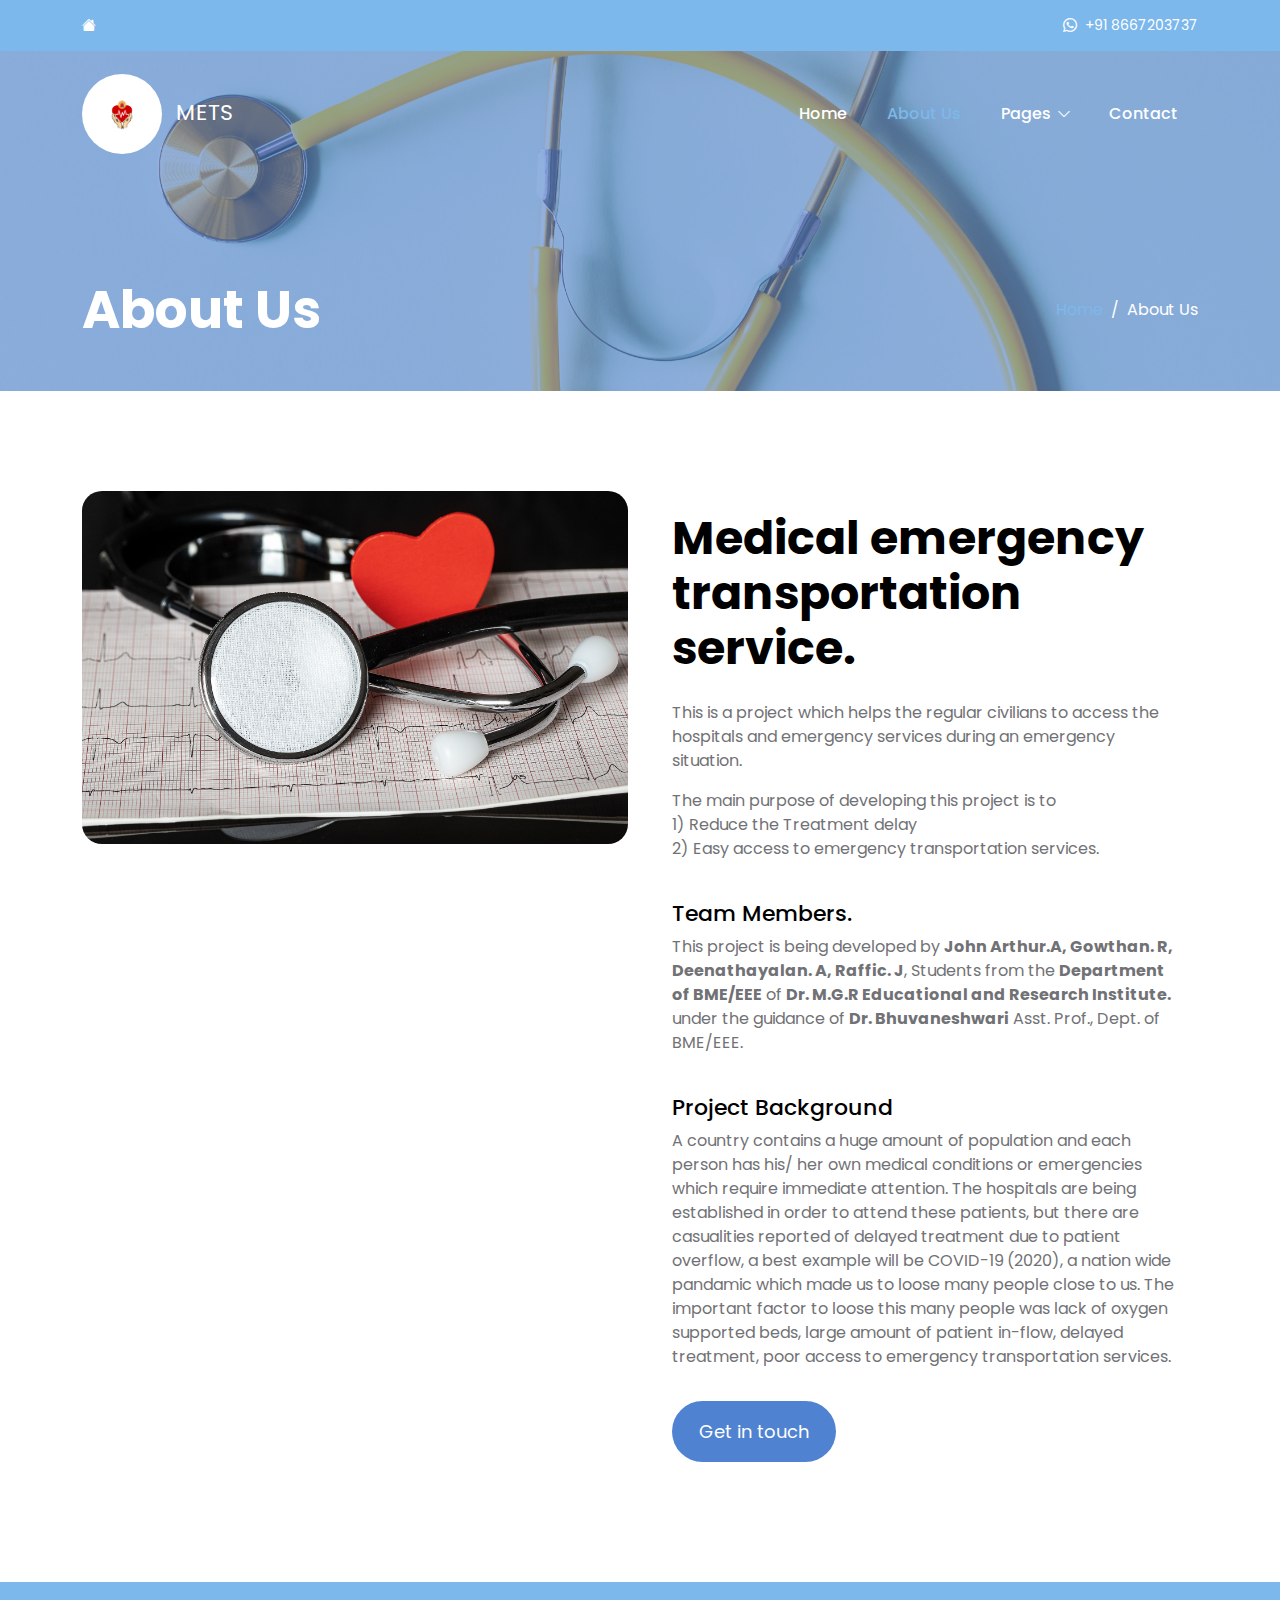
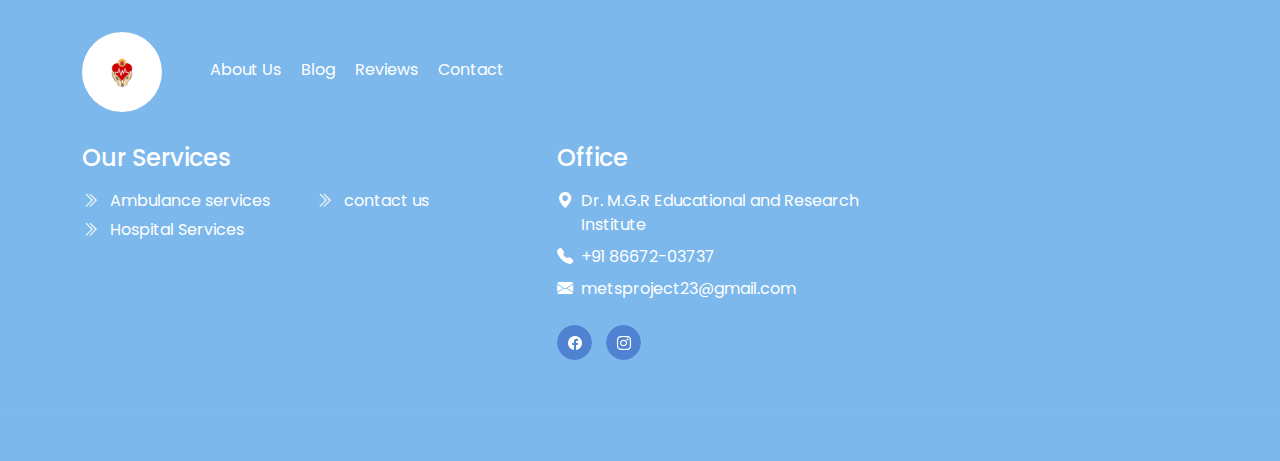
==== commit 79e17d69: "Add files via upload" ====
--- a/about.html
+++ b/about.html
@@ -249,22 +249,26 @@
                         </p>
 
                         <ul class="social-icon mt-4">
+                            <!-- 
+
                             <li class="social-icon-item">
                                 <a href="#" class="social-icon-link button button--skoll">
                                     <span></span>
                                     <span class="bi-twitter"></span>
                                 </a>
-                            </li>
+                            </li> 
+                            
+                            -->
 
                             <li class="social-icon-item">
-                                <a href="#" class="social-icon-link button button--skoll">
+                                <a href="https://www.facebook.com/profile.php?id=100090992978973" class="social-icon-link button button--skoll">
                                     <span></span>
                                     <span class="bi-facebook"></span>
                                 </a>
                             </li>
 
                             <li class="social-icon-item">
-                                <a href="#" class="social-icon-link button button--skoll">
+                                <a href="https://instagram.com/__mets_23?igshid=YmMyMTA2M2Y=" class="social-icon-link button button--skoll">
                                     <span></span>
                                     <span class="bi-instagram"></span>
                                 </a>
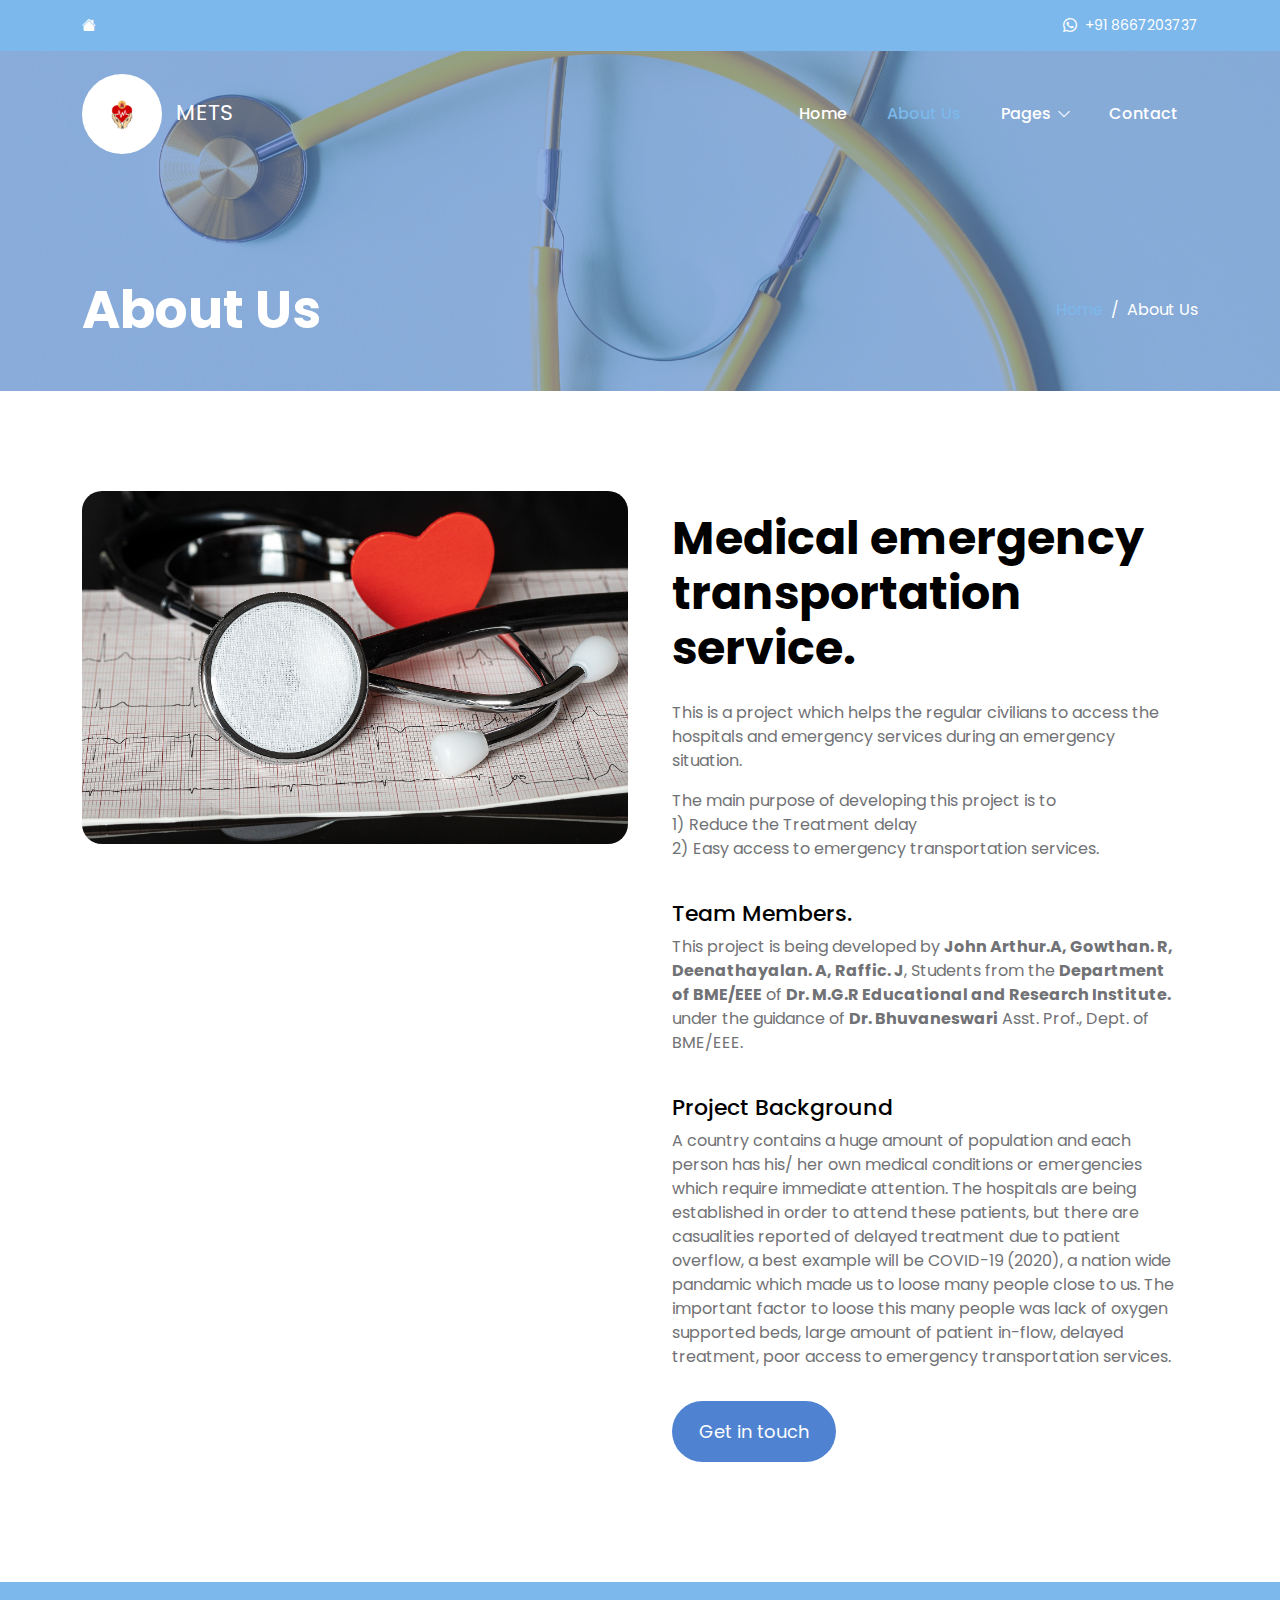
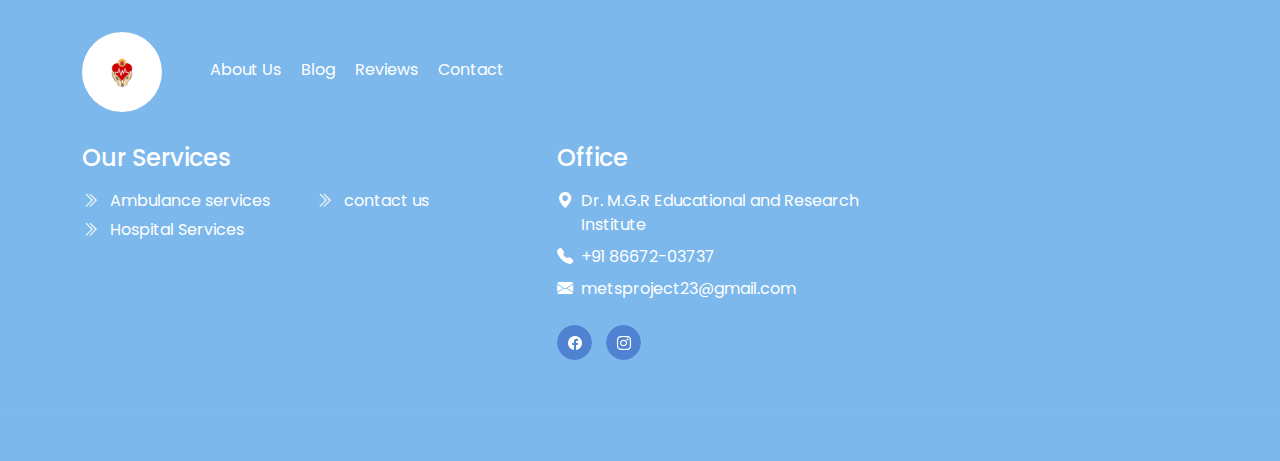
==== commit 59f2b2bb: "Update about.html" ====
--- a/about.html
+++ b/about.html
@@ -140,7 +140,7 @@
                                     Team Members.
                                 </h6>
                                 <p>
-                                    This project is being developed by <b>John Arthur.A, Gowthan. R, Deenathayalan. A, Raffic. J</b>, Students from the <b>Department of BME/EEE</b> of <b>Dr. M.G.R Educational and Research Institute.</b> under the guidance of <b>Dr. Bhuvaneshwari</b> Asst. Prof., Dept. of BME/EEE. <br>
+                                    This project is being developed by <b>John Arthur.A, Gowthan. R, Deenathayalan. A, Raffic. J</b>, Students from the <b>Department of BME/EEE</b> of <b>Dr. M.G.R Educational and Research Institute.</b> under the guidance of <b>Dr. Bhuvaneswari</b> Asst. Prof., Dept. of BME/EEE. <br>
                                     </p> <br>
                                 <h6>
                                     Project Background
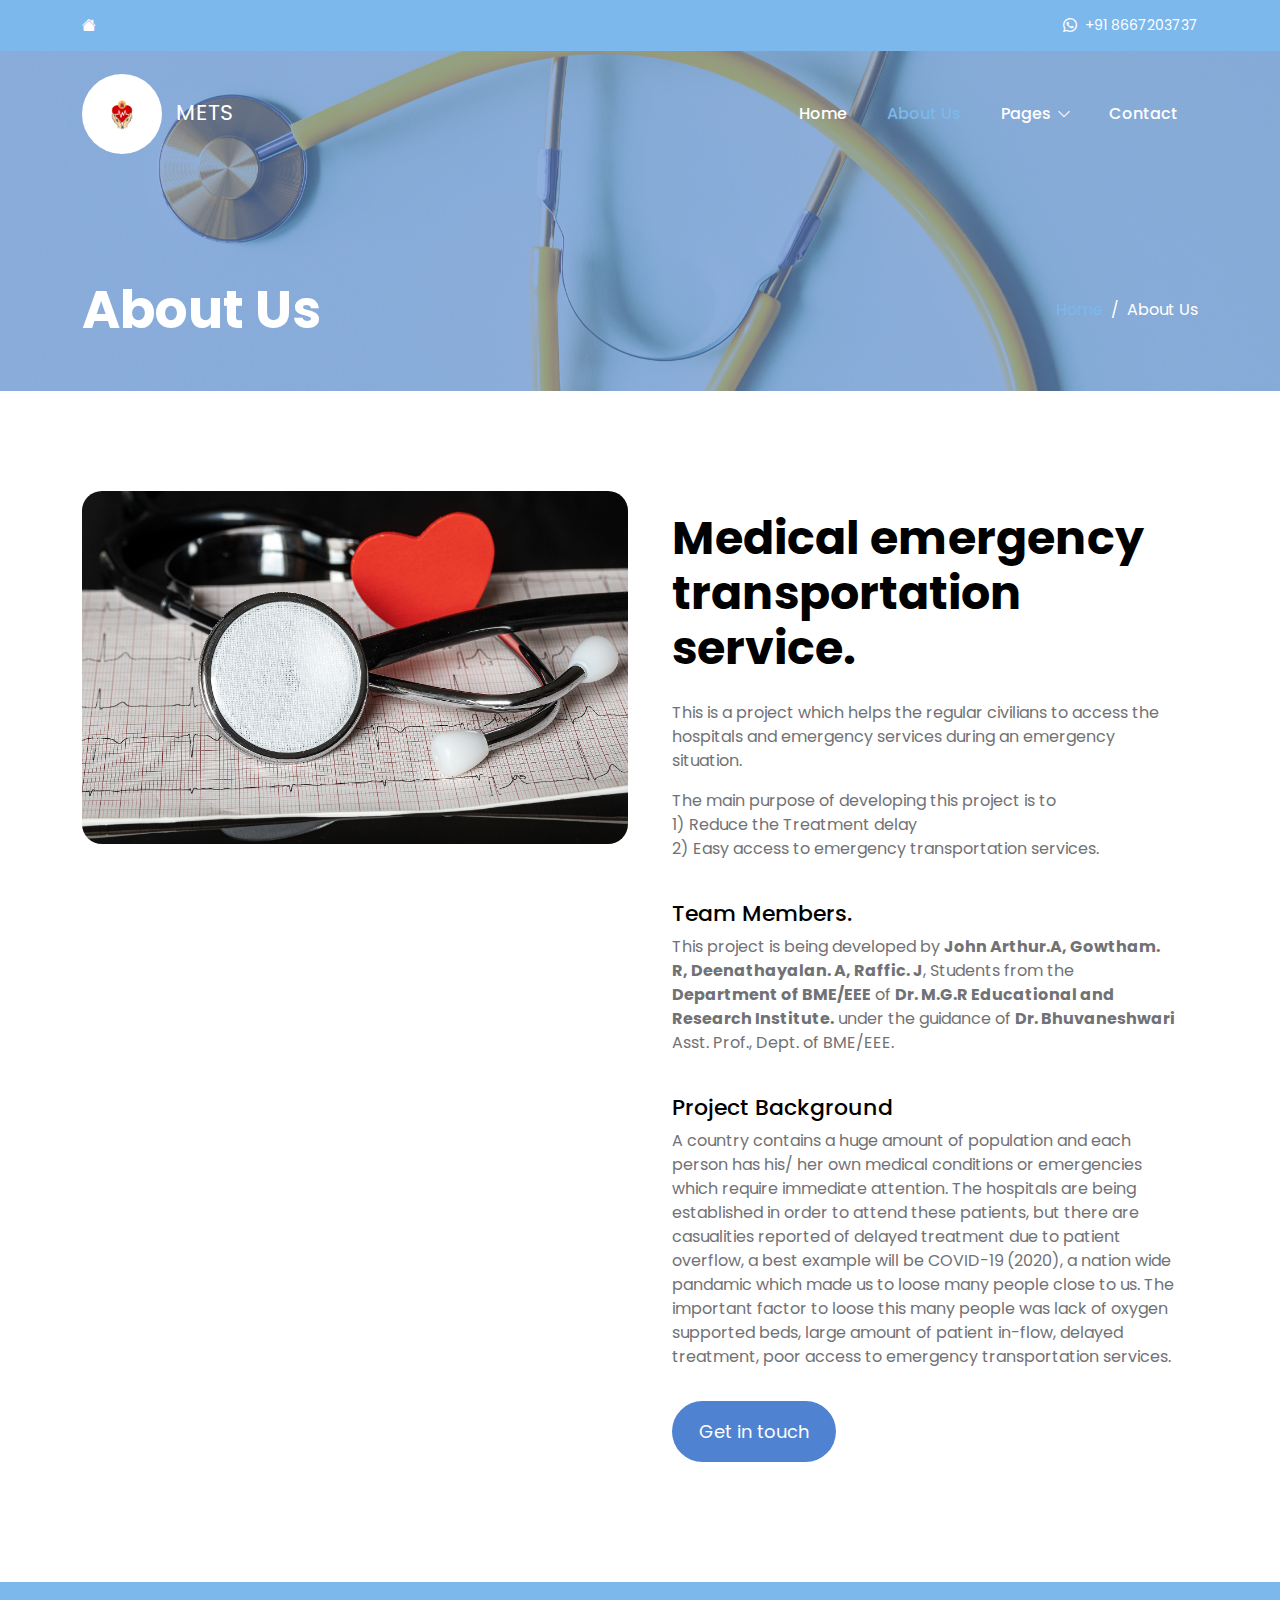
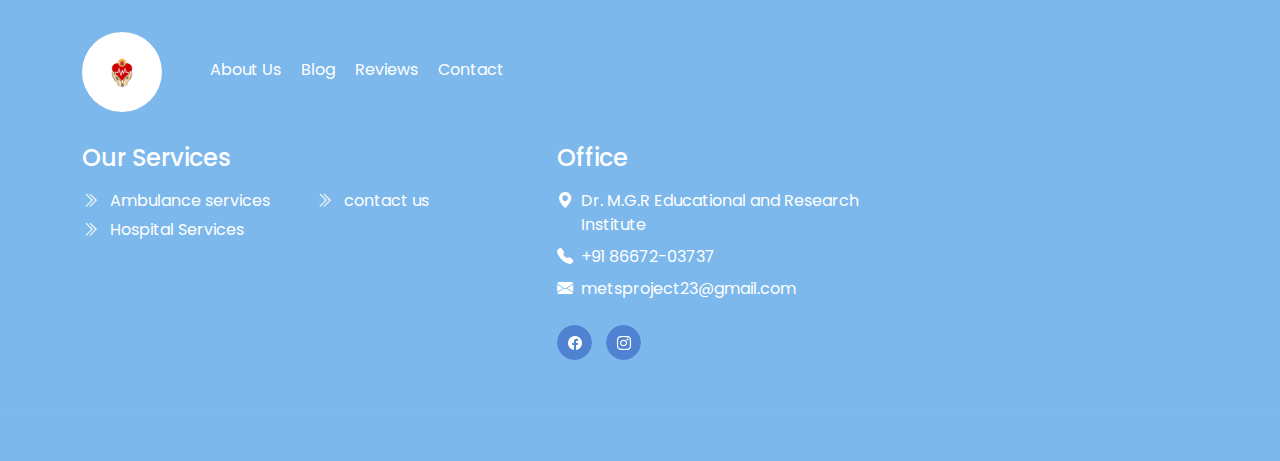
==== commit 76acd26f: "Add files via upload" ====
--- a/about.html
+++ b/about.html
@@ -140,7 +140,7 @@
                                     Team Members.
                                 </h6>
                                 <p>
-                                    This project is being developed by <b>John Arthur.A, Gowthan. R, Deenathayalan. A, Raffic. J</b>, Students from the <b>Department of BME/EEE</b> of <b>Dr. M.G.R Educational and Research Institute.</b> under the guidance of <b>Dr. Bhuvaneswari</b> Asst. Prof., Dept. of BME/EEE. <br>
+                                    This project is being developed by <b>John Arthur.A, Gowtham. R, Deenathayalan. A, Raffic. J</b>, Students from the <b>Department of BME/EEE</b> of <b>Dr. M.G.R Educational and Research Institute.</b> under the guidance of <b>Dr. Bhuvaneshwari</b> Asst. Prof., Dept. of BME/EEE. <br>
                                     </p> <br>
                                 <h6>
                                     Project Background
